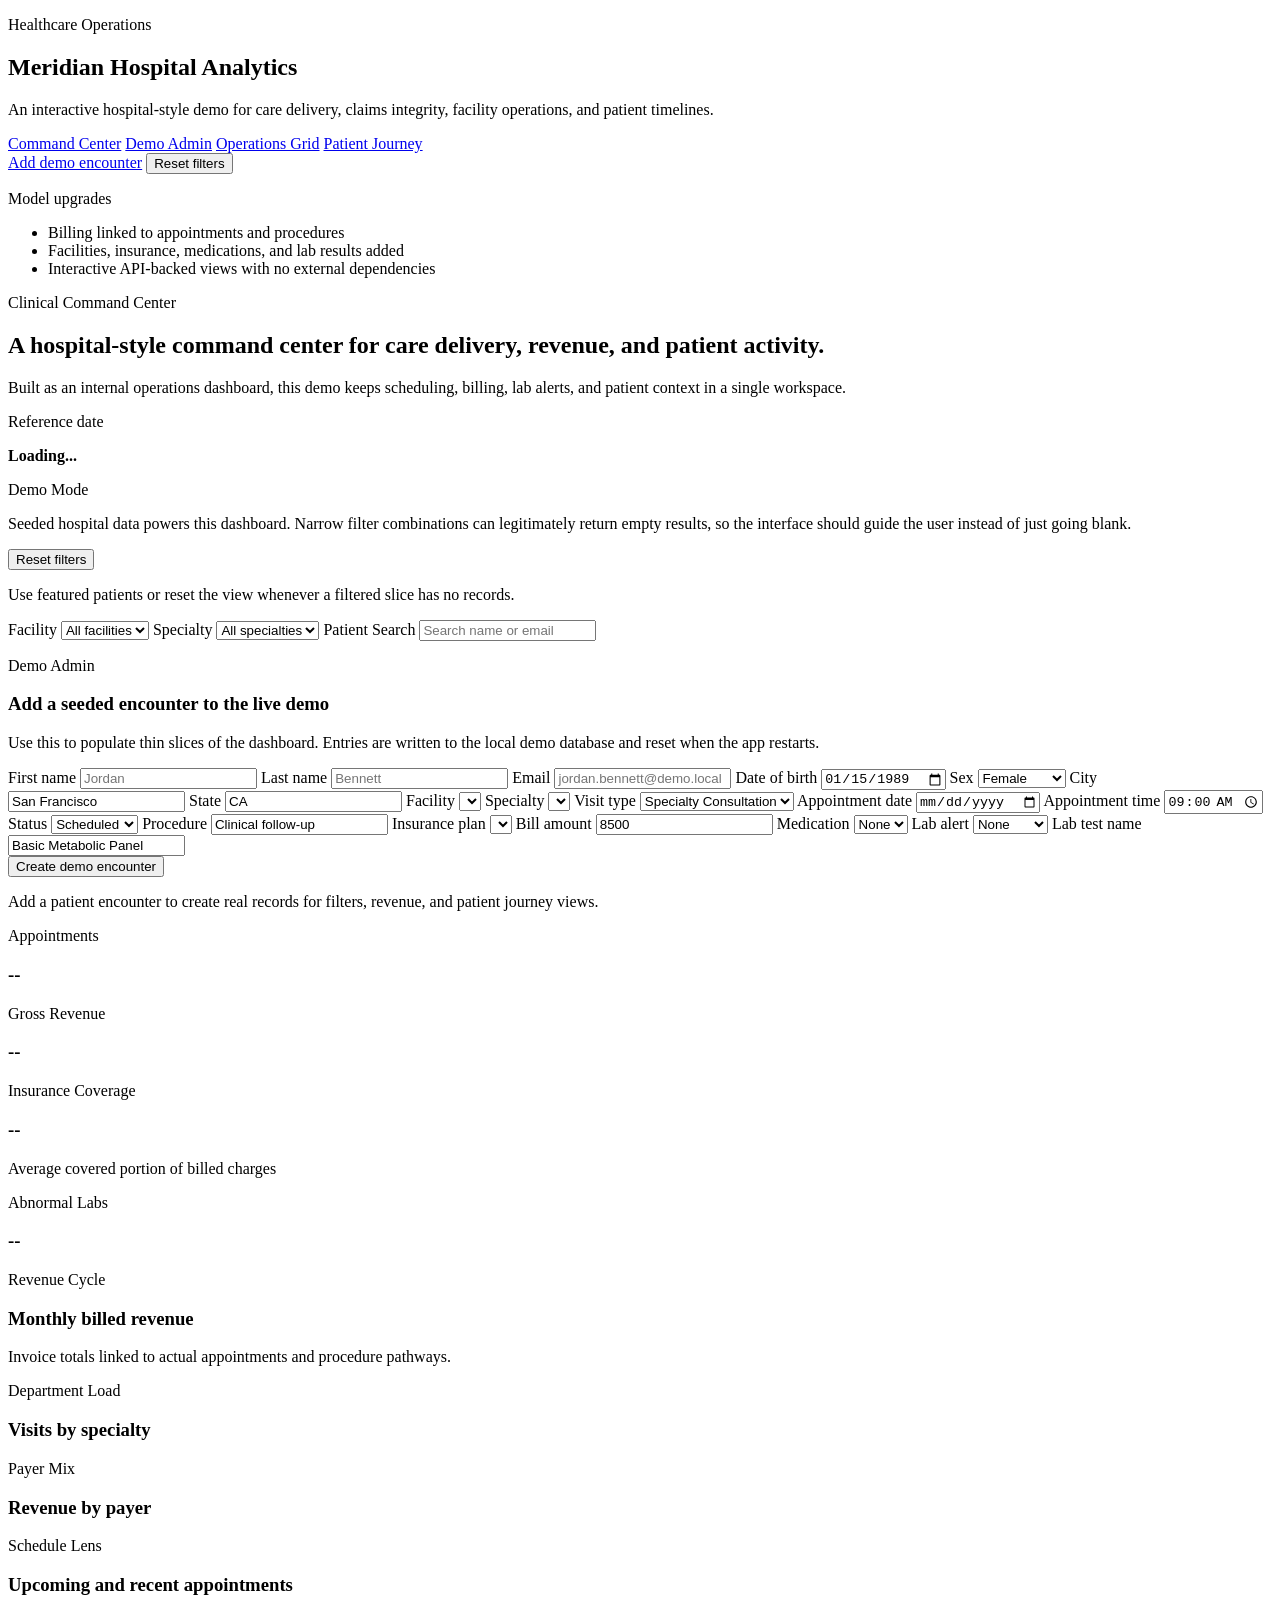
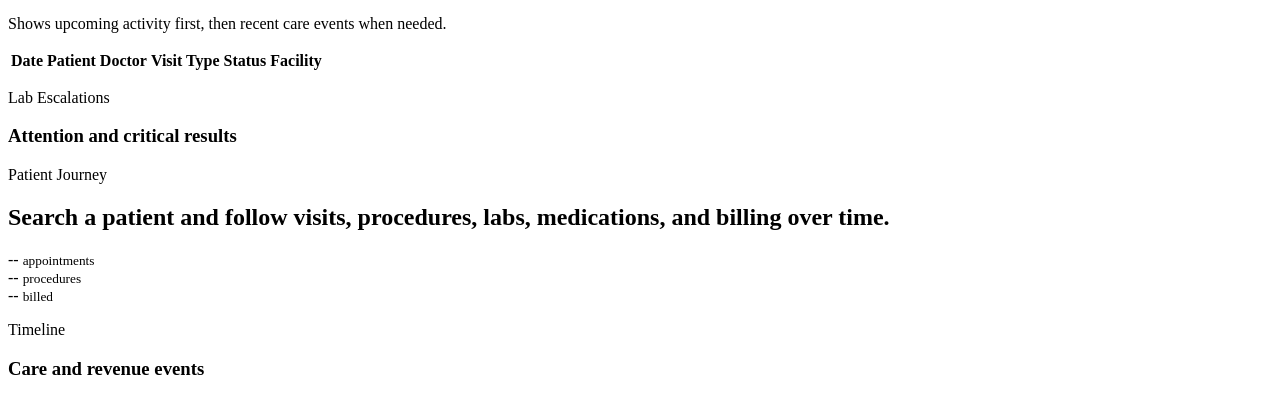
==== web/index.html @ d311911c "Build hospital analytics demo and Pages showcase" ====
<!DOCTYPE html>
<html lang="en">
  <head>
    <meta charset="UTF-8" />
    <meta name="viewport" content="width=device-width, initial-scale=1.0" />
    <title>Hospital Operations Analytics</title>
    <meta
      name="description"
      content="Interactive healthcare operations analytics demo with live filters, patient journeys, billing integrity, labs, and care delivery signals."
    />
    <link rel="stylesheet" href="/styles.css" />
  </head>
  <body>
    <div class="app-shell">
      <aside class="sidebar">
        <div class="sidebar-main">
          <div>
            <p class="sidebar-kicker">Healthcare Operations</p>
            <h1>Meridian Hospital Analytics</h1>
            <p class="sidebar-copy">
              An interactive hospital-style demo for care delivery, claims integrity, facility operations, and patient timelines.
            </p>
          </div>

          <nav class="sidebar-nav" aria-label="Sections">
            <a href="#command-center">Command Center</a>
            <a href="#admin-panel">Demo Admin</a>
            <a href="#operations-grid">Operations Grid</a>
            <a href="#patient-journey">Patient Journey</a>
          </nav>

          <div class="sidebar-actions">
            <a class="sidebar-button" href="#admin-panel">Add demo encounter</a>
            <button id="sidebar-reset" class="sidebar-button sidebar-button-secondary" type="button">Reset filters</button>
          </div>
        </div>

        <div class="sidebar-footer">
          <div class="sidebar-panel">
            <p class="panel-label">Model upgrades</p>
            <ul>
              <li>Billing linked to appointments and procedures</li>
              <li>Facilities, insurance, medications, and lab results added</li>
              <li>Interactive API-backed views with no external dependencies</li>
            </ul>
          </div>
        </div>
      </aside>

      <main class="workspace">
        <header class="workspace-header" id="command-center">
          <div>
            <p class="eyebrow">Clinical Command Center</p>
            <h2>A hospital-style command center for care delivery, revenue, and patient activity.</h2>
            <p class="header-copy">
              Built as an internal operations dashboard, this demo keeps scheduling, billing, lab alerts, and patient context in a single workspace.
            </p>
          </div>

          <div class="status-card">
            <span class="status-dot"></span>
            <div>
              <p class="panel-label">Reference date</p>
              <strong id="reference-date">Loading...</strong>
            </div>
          </div>
        </header>

        <section class="toolbar">
          <div class="toolbar-note">
            <p class="panel-label">Demo Mode</p>
            <p>
              Seeded hospital data powers this dashboard. Narrow filter combinations can legitimately return empty results, so the interface should guide the user instead of just going blank.
            </p>
          </div>

          <div class="toolbar-actions">
            <button id="reset-filters" class="ghost-button" type="button">Reset filters</button>
            <p class="toolbar-meta">Use featured patients or reset the view whenever a filtered slice has no records.</p>
          </div>
        </section>

        <section class="filters">
          <label>
            <span>Facility</span>
            <select id="facility-filter">
              <option value="all">All facilities</option>
            </select>
          </label>

          <label>
            <span>Specialty</span>
            <select id="specialty-filter">
              <option value="all">All specialties</option>
            </select>
          </label>

          <label class="search-field">
            <span>Patient Search</span>
            <input id="patient-search" type="search" placeholder="Search name or email" autocomplete="off" />
            <div id="patient-results" class="search-results"></div>
          </label>
        </section>

        <section class="admin-panel panel" id="admin-panel">
          <div class="panel-head">
            <div>
              <p class="panel-label">Demo Admin</p>
              <h3>Add a seeded encounter to the live demo</h3>
            </div>
            <p class="panel-copy">
              Use this to populate thin slices of the dashboard. Entries are written to the local demo database and reset when the app restarts.
            </p>
          </div>

          <form id="admin-form" class="admin-form">
            <label>
              <span>First name</span>
              <input name="firstName" type="text" placeholder="Jordan" required />
            </label>
            <label>
              <span>Last name</span>
              <input name="lastName" type="text" placeholder="Bennett" required />
            </label>
            <label>
              <span>Email</span>
              <input name="email" type="email" placeholder="jordan.bennett@demo.local" />
            </label>
            <label>
              <span>Date of birth</span>
              <input name="dateOfBirth" type="date" value="1989-01-15" required />
            </label>
            <label>
              <span>Sex</span>
              <select name="sex">
                <option value="Female">Female</option>
                <option value="Male">Male</option>
                <option value="Non-binary">Non-binary</option>
              </select>
            </label>
            <label>
              <span>City</span>
              <input name="city" type="text" value="San Francisco" required />
            </label>
            <label>
              <span>State</span>
              <input name="stateCode" type="text" value="CA" maxlength="2" required />
            </label>
            <label>
              <span>Facility</span>
              <select id="admin-facility" name="facilityId" required></select>
            </label>
            <label>
              <span>Specialty</span>
              <select id="admin-specialty" name="specialty" required></select>
            </label>
            <label>
              <span>Visit type</span>
              <select name="visitType">
                <option value="Specialty Consultation">Specialty Consultation</option>
                <option value="Chronic Care Review">Chronic Care Review</option>
                <option value="Procedure Follow-up">Procedure Follow-up</option>
                <option value="Wellness Visit">Wellness Visit</option>
                <option value="Acute Evaluation">Acute Evaluation</option>
              </select>
            </label>
            <label>
              <span>Appointment date</span>
              <input name="appointmentDate" type="date" required />
            </label>
            <label>
              <span>Appointment time</span>
              <input name="appointmentTime" type="time" value="09:00" required />
            </label>
            <label>
              <span>Status</span>
              <select name="status">
                <option value="Scheduled">Scheduled</option>
                <option value="Confirmed">Confirmed</option>
                <option value="Completed">Completed</option>
              </select>
            </label>
            <label>
              <span>Procedure</span>
              <input name="procedureName" type="text" value="Clinical follow-up" required />
            </label>
            <label>
              <span>Insurance plan</span>
              <select id="admin-insurance" name="insuranceId" required></select>
            </label>
            <label>
              <span>Bill amount</span>
              <input name="billAmount" type="number" min="0" step="100" value="8500" />
            </label>
            <label>
              <span>Medication</span>
              <select id="admin-medication" name="medicationId">
                <option value="">None</option>
              </select>
            </label>
            <label>
              <span>Lab alert</span>
              <select name="labFlag">
                <option value="None">None</option>
                <option value="Attention">Attention</option>
                <option value="Critical">Critical</option>
              </select>
            </label>
            <label>
              <span>Lab test name</span>
              <input name="labTestName" type="text" value="Basic Metabolic Panel" />
            </label>

            <div class="admin-actions">
              <button class="ghost-button primary-button" type="submit">Create demo encounter</button>
              <p id="admin-feedback" class="toolbar-meta">Add a patient encounter to create real records for filters, revenue, and patient journey views.</p>
            </div>
          </form>
        </section>

        <section class="metric-row">
          <article class="metric-card">
            <p class="metric-label">Appointments</p>
            <h3 id="metric-appointments">--</h3>
            <p id="metric-scheduled" class="metric-detail"></p>
          </article>

          <article class="metric-card">
            <p class="metric-label">Gross Revenue</p>
            <h3 id="metric-revenue">--</h3>
            <p id="metric-invoice" class="metric-detail"></p>
          </article>

          <article class="metric-card">
            <p class="metric-label">Insurance Coverage</p>
            <h3 id="metric-coverage">--</h3>
            <p class="metric-detail">Average covered portion of billed charges</p>
          </article>

          <article class="metric-card metric-alert">
            <p class="metric-label">Abnormal Labs</p>
            <h3 id="metric-alerts">--</h3>
            <p id="metric-highlight" class="metric-detail"></p>
          </article>
        </section>

        <section class="operations-grid" id="operations-grid">
          <article class="panel panel-wide">
            <div class="panel-head">
              <div>
                <p class="panel-label">Revenue Cycle</p>
                <h3>Monthly billed revenue</h3>
              </div>
              <p class="panel-copy">Invoice totals linked to actual appointments and procedure pathways.</p>
            </div>
            <div id="revenue-chart" class="chart-host"></div>
          </article>

          <article class="panel">
            <div class="panel-head">
              <div>
                <p class="panel-label">Department Load</p>
                <h3>Visits by specialty</h3>
              </div>
            </div>
            <div id="department-chart" class="chart-host compact"></div>
          </article>

          <article class="panel panel-full">
            <div class="panel-head">
              <div>
                <p class="panel-label">Payer Mix</p>
                <h3>Revenue by payer</h3>
              </div>
            </div>
            <div id="payer-mix" class="payer-list"></div>
          </article>

          <article class="panel panel-full">
            <div class="panel-head">
              <div>
                <p class="panel-label">Schedule Lens</p>
                <h3>Upcoming and recent appointments</h3>
              </div>
              <p class="panel-copy">Shows upcoming activity first, then recent care events when needed.</p>
            </div>
            <div class="table-wrap">
              <table>
                <thead>
                  <tr>
                    <th>Date</th>
                    <th>Patient</th>
                    <th>Doctor</th>
                    <th>Visit Type</th>
                    <th>Status</th>
                    <th>Facility</th>
                  </tr>
                </thead>
                <tbody id="schedule-table"></tbody>
              </table>
            </div>
          </article>

          <article class="panel panel-full">
            <div class="panel-head">
              <div>
                <p class="panel-label">Lab Escalations</p>
                <h3>Attention and critical results</h3>
              </div>
            </div>
            <div id="lab-alerts" class="alert-list"></div>
          </article>
        </section>

        <section class="journey-section" id="patient-journey">
          <div class="journey-header">
            <div>
              <p class="eyebrow">Patient Journey</p>
              <h2>Search a patient and follow visits, procedures, labs, medications, and billing over time.</h2>
            </div>
            <div id="featured-patients" class="featured-patients"></div>
          </div>

          <div class="journey-grid">
            <article class="panel patient-card">
              <div id="patient-profile" class="patient-profile"></div>
              <div class="patient-stats">
                <div>
                  <span id="patient-stat-appointments">--</span>
                  <small>appointments</small>
                </div>
                <div>
                  <span id="patient-stat-procedures">--</span>
                  <small>procedures</small>
                </div>
                <div>
                  <span id="patient-stat-billed">--</span>
                  <small>billed</small>
                </div>
              </div>
            </article>

            <article class="panel">
              <div class="panel-head">
                <div>
                  <p class="panel-label">Timeline</p>
                  <h3>Care and revenue events</h3>
                </div>
              </div>
              <div id="patient-timeline" class="timeline"></div>
            </article>
          </div>
        </section>
      </main>
    </div>

    <script type="module" src="/app.js"></script>
  </body>
</html>
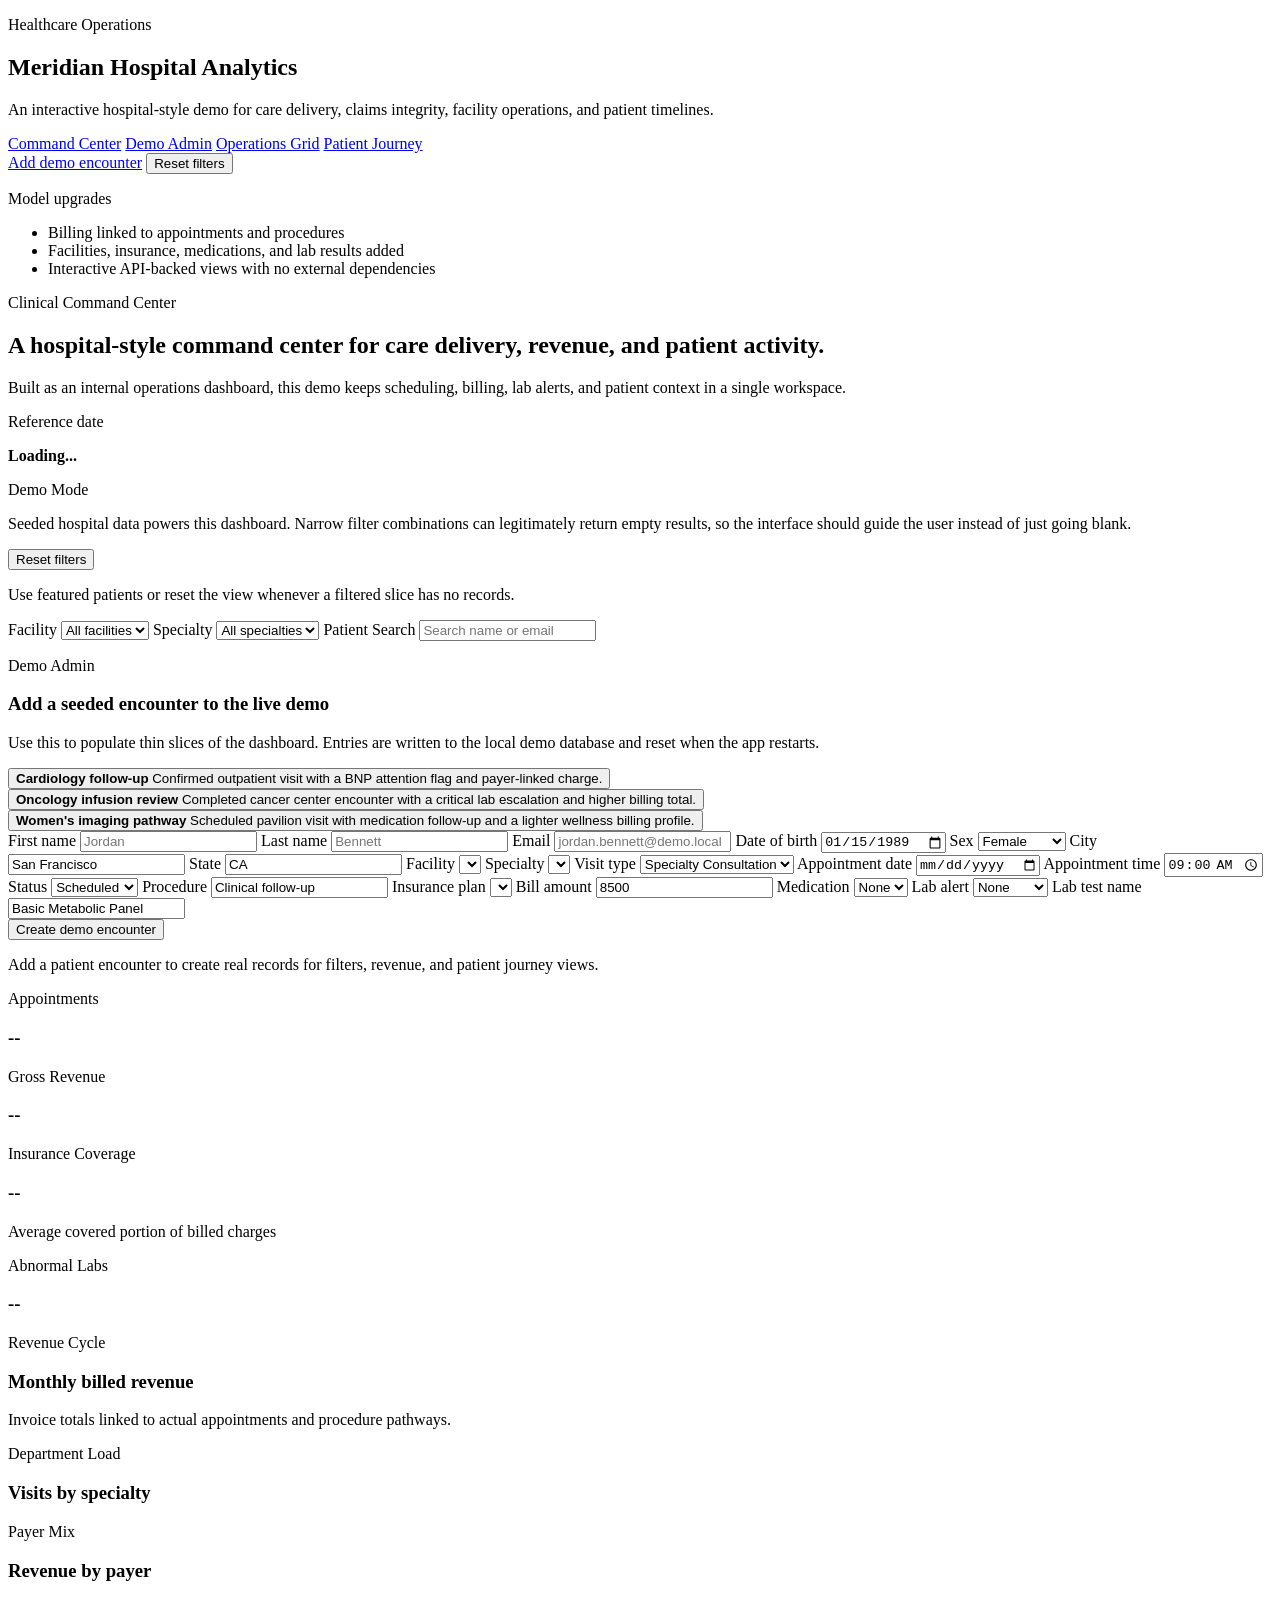
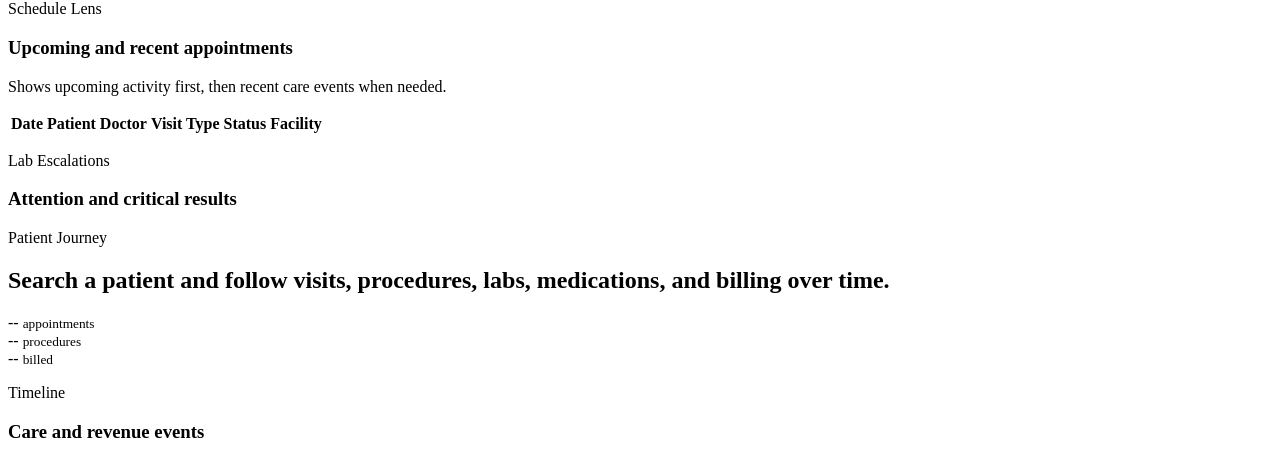
==== commit a059aab1: "Add demo scenarios and release smoke test" ====
--- a/web/index.html
+++ b/web/index.html
@@ -113,6 +113,21 @@
             </p>
           </div>
 
+          <div class="scenario-strip" id="admin-scenarios">
+            <button class="scenario-card" type="button" data-scenario="cardiology">
+              <strong>Cardiology follow-up</strong>
+              <span>Confirmed outpatient visit with a BNP attention flag and payer-linked charge.</span>
+            </button>
+            <button class="scenario-card" type="button" data-scenario="oncology">
+              <strong>Oncology infusion review</strong>
+              <span>Completed cancer center encounter with a critical lab escalation and higher billing total.</span>
+            </button>
+            <button class="scenario-card" type="button" data-scenario="womens-health">
+              <strong>Women's imaging pathway</strong>
+              <span>Scheduled pavilion visit with medication follow-up and a lighter wellness billing profile.</span>
+            </button>
+          </div>
+
           <form id="admin-form" class="admin-form">
             <label>
               <span>First name</span>
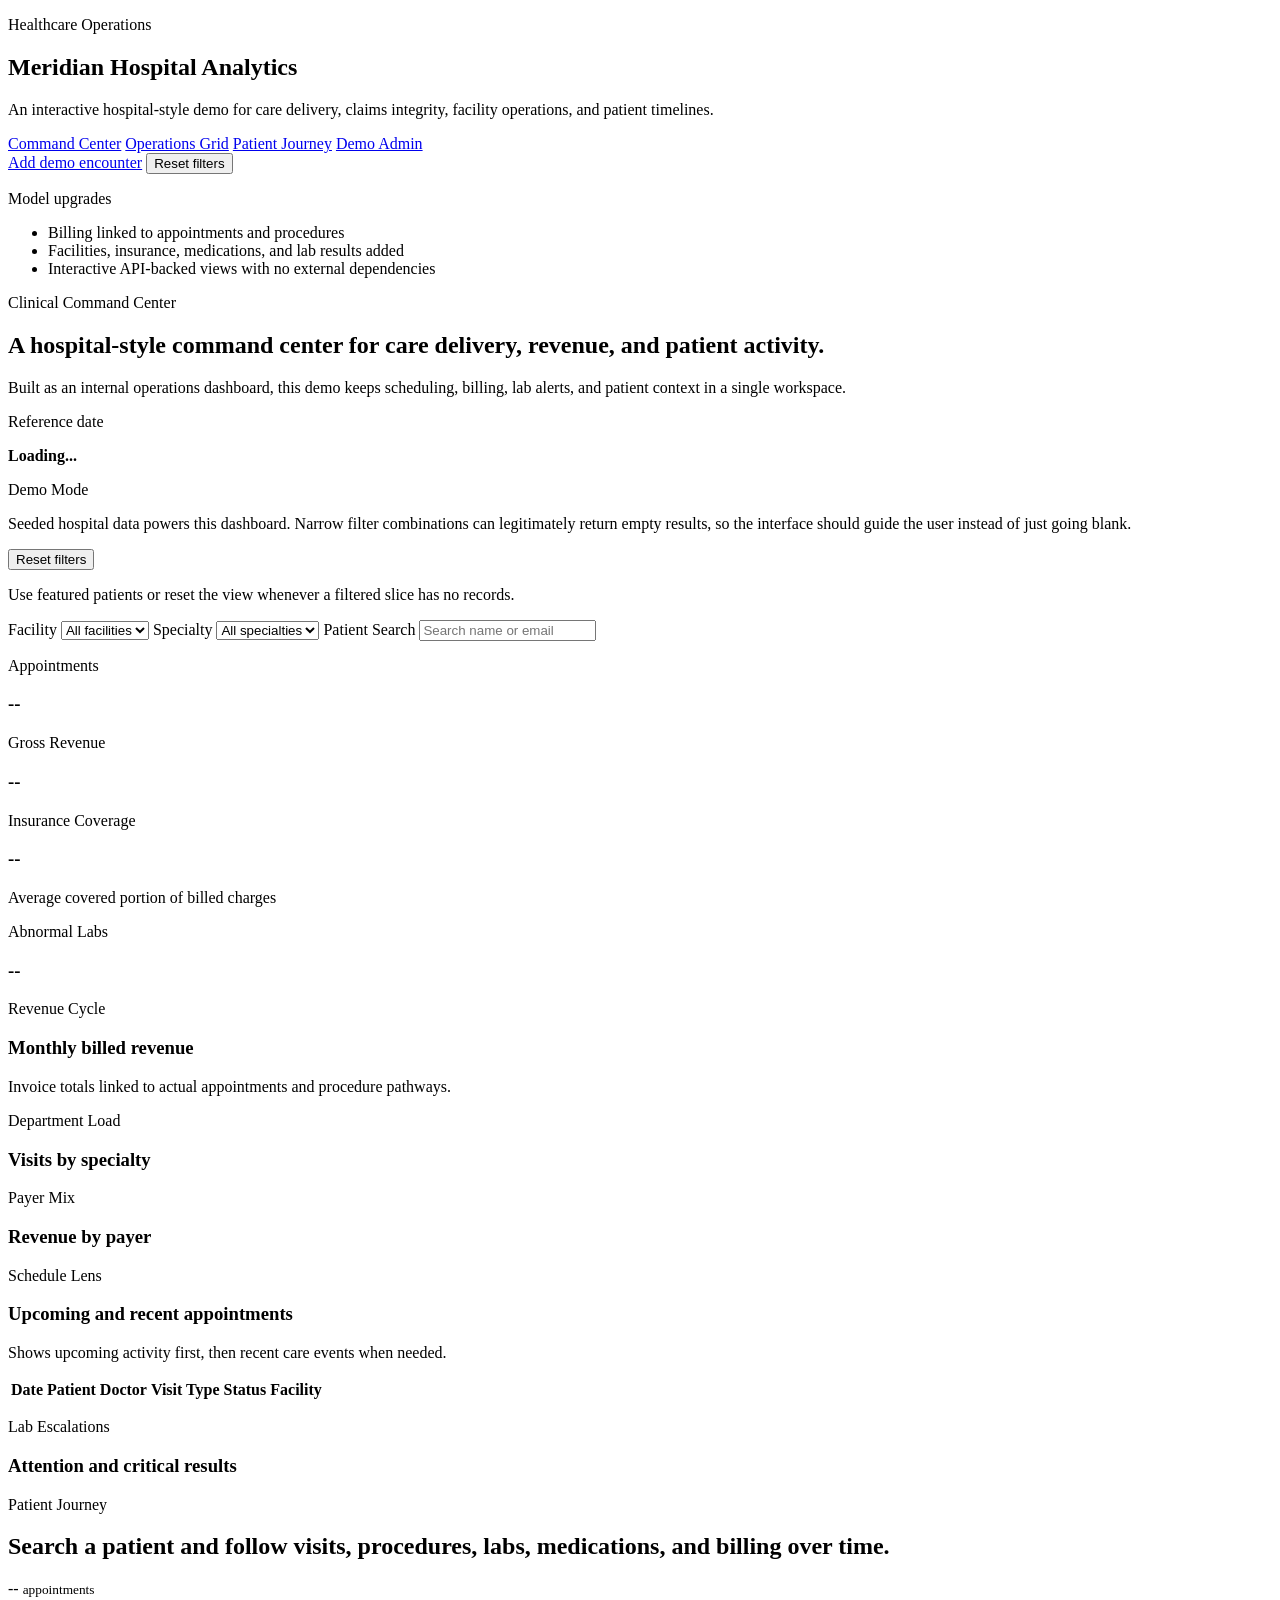
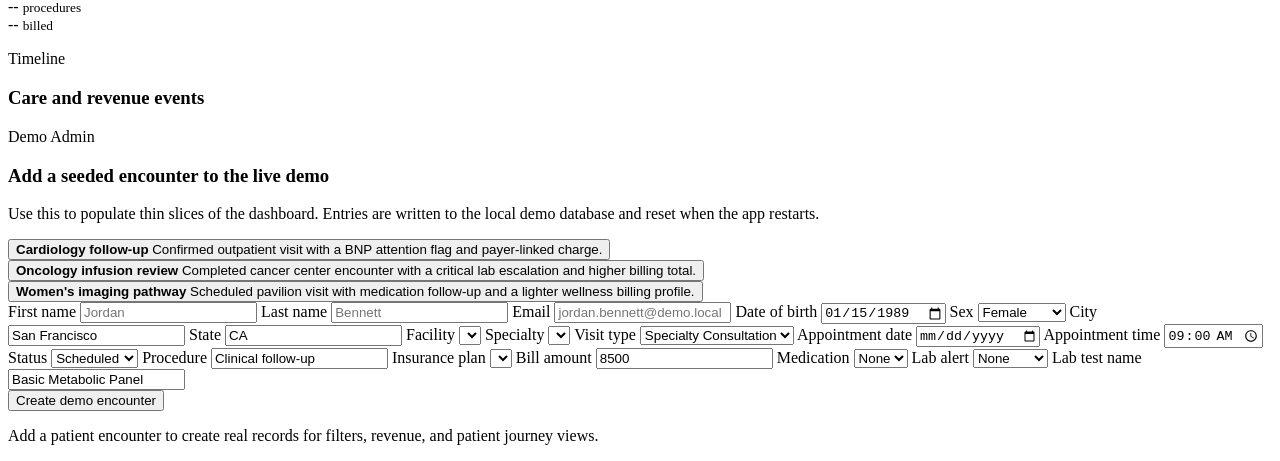
==== commit 4ae3896c: "Move demo admin below analytics content" ====
--- a/web/index.html
+++ b/web/index.html
@@ -3,10 +3,10 @@
   <head>
     <meta charset="UTF-8" />
     <meta name="viewport" content="width=device-width, initial-scale=1.0" />
-    <title>Hospital Operations Analytics</title>
+    <title>Meridian Hospital Analytics | Healthcare Operations Analytics Case Study</title>
     <meta
       name="description"
-      content="Interactive healthcare operations analytics demo with live filters, patient journeys, billing integrity, labs, and care delivery signals."
+      content="Interactive healthcare operations analytics case study with live filters, patient journeys, billing integrity, labs, and hospital-style operational reporting."
     />
     <link rel="stylesheet" href="/styles.css" />
   </head>
@@ -24,9 +24,9 @@
 
           <nav class="sidebar-nav" aria-label="Sections">
             <a href="#command-center">Command Center</a>
-            <a href="#admin-panel">Demo Admin</a>
             <a href="#operations-grid">Operations Grid</a>
             <a href="#patient-journey">Patient Journey</a>
+            <a href="#admin-panel">Demo Admin</a>
           </nav>
 
           <div class="sidebar-actions">
@@ -100,137 +100,6 @@
             <input id="patient-search" type="search" placeholder="Search name or email" autocomplete="off" />
             <div id="patient-results" class="search-results"></div>
           </label>
-        </section>
-
-        <section class="admin-panel panel" id="admin-panel">
-          <div class="panel-head">
-            <div>
-              <p class="panel-label">Demo Admin</p>
-              <h3>Add a seeded encounter to the live demo</h3>
-            </div>
-            <p class="panel-copy">
-              Use this to populate thin slices of the dashboard. Entries are written to the local demo database and reset when the app restarts.
-            </p>
-          </div>
-
-          <div class="scenario-strip" id="admin-scenarios">
-            <button class="scenario-card" type="button" data-scenario="cardiology">
-              <strong>Cardiology follow-up</strong>
-              <span>Confirmed outpatient visit with a BNP attention flag and payer-linked charge.</span>
-            </button>
-            <button class="scenario-card" type="button" data-scenario="oncology">
-              <strong>Oncology infusion review</strong>
-              <span>Completed cancer center encounter with a critical lab escalation and higher billing total.</span>
-            </button>
-            <button class="scenario-card" type="button" data-scenario="womens-health">
-              <strong>Women's imaging pathway</strong>
-              <span>Scheduled pavilion visit with medication follow-up and a lighter wellness billing profile.</span>
-            </button>
-          </div>
-
-          <form id="admin-form" class="admin-form">
-            <label>
-              <span>First name</span>
-              <input name="firstName" type="text" placeholder="Jordan" required />
-            </label>
-            <label>
-              <span>Last name</span>
-              <input name="lastName" type="text" placeholder="Bennett" required />
-            </label>
-            <label>
-              <span>Email</span>
-              <input name="email" type="email" placeholder="jordan.bennett@demo.local" />
-            </label>
-            <label>
-              <span>Date of birth</span>
-              <input name="dateOfBirth" type="date" value="1989-01-15" required />
-            </label>
-            <label>
-              <span>Sex</span>
-              <select name="sex">
-                <option value="Female">Female</option>
-                <option value="Male">Male</option>
-                <option value="Non-binary">Non-binary</option>
-              </select>
-            </label>
-            <label>
-              <span>City</span>
-              <input name="city" type="text" value="San Francisco" required />
-            </label>
-            <label>
-              <span>State</span>
-              <input name="stateCode" type="text" value="CA" maxlength="2" required />
-            </label>
-            <label>
-              <span>Facility</span>
-              <select id="admin-facility" name="facilityId" required></select>
-            </label>
-            <label>
-              <span>Specialty</span>
-              <select id="admin-specialty" name="specialty" required></select>
-            </label>
-            <label>
-              <span>Visit type</span>
-              <select name="visitType">
-                <option value="Specialty Consultation">Specialty Consultation</option>
-                <option value="Chronic Care Review">Chronic Care Review</option>
-                <option value="Procedure Follow-up">Procedure Follow-up</option>
-                <option value="Wellness Visit">Wellness Visit</option>
-                <option value="Acute Evaluation">Acute Evaluation</option>
-              </select>
-            </label>
-            <label>
-              <span>Appointment date</span>
-              <input name="appointmentDate" type="date" required />
-            </label>
-            <label>
-              <span>Appointment time</span>
-              <input name="appointmentTime" type="time" value="09:00" required />
-            </label>
-            <label>
-              <span>Status</span>
-              <select name="status">
-                <option value="Scheduled">Scheduled</option>
-                <option value="Confirmed">Confirmed</option>
-                <option value="Completed">Completed</option>
-              </select>
-            </label>
-            <label>
-              <span>Procedure</span>
-              <input name="procedureName" type="text" value="Clinical follow-up" required />
-            </label>
-            <label>
-              <span>Insurance plan</span>
-              <select id="admin-insurance" name="insuranceId" required></select>
-            </label>
-            <label>
-              <span>Bill amount</span>
-              <input name="billAmount" type="number" min="0" step="100" value="8500" />
-            </label>
-            <label>
-              <span>Medication</span>
-              <select id="admin-medication" name="medicationId">
-                <option value="">None</option>
-              </select>
-            </label>
-            <label>
-              <span>Lab alert</span>
-              <select name="labFlag">
-                <option value="None">None</option>
-                <option value="Attention">Attention</option>
-                <option value="Critical">Critical</option>
-              </select>
-            </label>
-            <label>
-              <span>Lab test name</span>
-              <input name="labTestName" type="text" value="Basic Metabolic Panel" />
-            </label>
-
-            <div class="admin-actions">
-              <button class="ghost-button primary-button" type="submit">Create demo encounter</button>
-              <p id="admin-feedback" class="toolbar-meta">Add a patient encounter to create real records for filters, revenue, and patient journey views.</p>
-            </div>
-          </form>
         </section>
 
         <section class="metric-row">
@@ -366,6 +235,137 @@
             </article>
           </div>
         </section>
+
+        <section class="admin-panel panel" id="admin-panel">
+          <div class="panel-head">
+            <div>
+              <p class="panel-label">Demo Admin</p>
+              <h3>Add a seeded encounter to the live demo</h3>
+            </div>
+            <p class="panel-copy">
+              Use this to populate thin slices of the dashboard. Entries are written to the local demo database and reset when the app restarts.
+            </p>
+          </div>
+
+          <div class="scenario-strip" id="admin-scenarios">
+            <button class="scenario-card" type="button" data-scenario="cardiology">
+              <strong>Cardiology follow-up</strong>
+              <span>Confirmed outpatient visit with a BNP attention flag and payer-linked charge.</span>
+            </button>
+            <button class="scenario-card" type="button" data-scenario="oncology">
+              <strong>Oncology infusion review</strong>
+              <span>Completed cancer center encounter with a critical lab escalation and higher billing total.</span>
+            </button>
+            <button class="scenario-card" type="button" data-scenario="womens-health">
+              <strong>Women's imaging pathway</strong>
+              <span>Scheduled pavilion visit with medication follow-up and a lighter wellness billing profile.</span>
+            </button>
+          </div>
+
+          <form id="admin-form" class="admin-form">
+            <label>
+              <span>First name</span>
+              <input name="firstName" type="text" placeholder="Jordan" required />
+            </label>
+            <label>
+              <span>Last name</span>
+              <input name="lastName" type="text" placeholder="Bennett" required />
+            </label>
+            <label>
+              <span>Email</span>
+              <input name="email" type="email" placeholder="jordan.bennett@demo.local" />
+            </label>
+            <label>
+              <span>Date of birth</span>
+              <input name="dateOfBirth" type="date" value="1989-01-15" required />
+            </label>
+            <label>
+              <span>Sex</span>
+              <select name="sex">
+                <option value="Female">Female</option>
+                <option value="Male">Male</option>
+                <option value="Non-binary">Non-binary</option>
+              </select>
+            </label>
+            <label>
+              <span>City</span>
+              <input name="city" type="text" value="San Francisco" required />
+            </label>
+            <label>
+              <span>State</span>
+              <input name="stateCode" type="text" value="CA" maxlength="2" required />
+            </label>
+            <label>
+              <span>Facility</span>
+              <select id="admin-facility" name="facilityId" required></select>
+            </label>
+            <label>
+              <span>Specialty</span>
+              <select id="admin-specialty" name="specialty" required></select>
+            </label>
+            <label>
+              <span>Visit type</span>
+              <select name="visitType">
+                <option value="Specialty Consultation">Specialty Consultation</option>
+                <option value="Chronic Care Review">Chronic Care Review</option>
+                <option value="Procedure Follow-up">Procedure Follow-up</option>
+                <option value="Wellness Visit">Wellness Visit</option>
+                <option value="Acute Evaluation">Acute Evaluation</option>
+              </select>
+            </label>
+            <label>
+              <span>Appointment date</span>
+              <input name="appointmentDate" type="date" required />
+            </label>
+            <label>
+              <span>Appointment time</span>
+              <input name="appointmentTime" type="time" value="09:00" required />
+            </label>
+            <label>
+              <span>Status</span>
+              <select name="status">
+                <option value="Scheduled">Scheduled</option>
+                <option value="Confirmed">Confirmed</option>
+                <option value="Completed">Completed</option>
+              </select>
+            </label>
+            <label>
+              <span>Procedure</span>
+              <input name="procedureName" type="text" value="Clinical follow-up" required />
+            </label>
+            <label>
+              <span>Insurance plan</span>
+              <select id="admin-insurance" name="insuranceId" required></select>
+            </label>
+            <label>
+              <span>Bill amount</span>
+              <input name="billAmount" type="number" min="0" step="100" value="8500" />
+            </label>
+            <label>
+              <span>Medication</span>
+              <select id="admin-medication" name="medicationId">
+                <option value="">None</option>
+              </select>
+            </label>
+            <label>
+              <span>Lab alert</span>
+              <select name="labFlag">
+                <option value="None">None</option>
+                <option value="Attention">Attention</option>
+                <option value="Critical">Critical</option>
+              </select>
+            </label>
+            <label>
+              <span>Lab test name</span>
+              <input name="labTestName" type="text" value="Basic Metabolic Panel" />
+            </label>
+
+            <div class="admin-actions">
+              <button class="ghost-button primary-button" type="submit">Create demo encounter</button>
+              <p id="admin-feedback" class="toolbar-meta">Add a patient encounter to create real records for filters, revenue, and patient journey views.</p>
+            </div>
+          </form>
+        </section>
       </main>
     </div>
 
